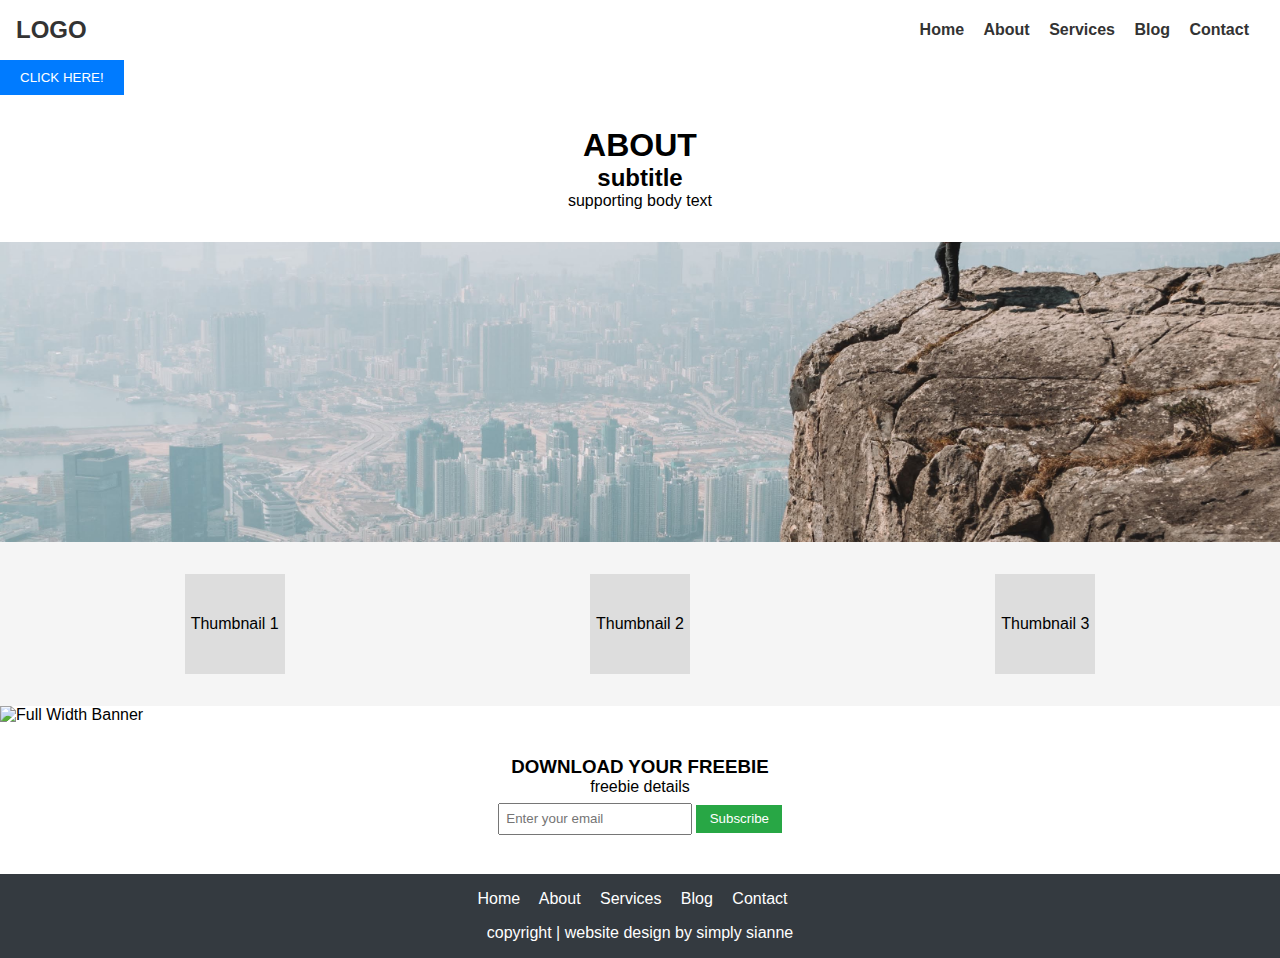
==== Page/About.html @ 76bc0098 "Page" ====
<!DOCTYPE html>
<html lang="en">
<head>
<meta charset="UTF-8">
<meta name="viewport" content="width=device-width, initial-scale=1.0">
<title>Website Title</title>
<link rel="stylesheet" href="/styles.css">
<link rel="shortcut icon" href="/favicon-32x32.png" type="image/png"> 
</head>
<body>

<header class="hero-section">
  <nav class="navigation-menu">
    <a href="#" class="logo">LOGO</a>
    <div class="nav-links">
      <a href="#">Home</a>
      <a href="#">About</a>
      <a href="#">Services</a>
      <a href="#">Blog</a>
      <a href="#">Contact</a>
    </div>
  </nav>
  <button class="call-to-action-button">CLICK HERE!</button>
</header>

<main>
  <section class="headline-section">
    <h1>ABOUT</h1>
    <h2>subtitle</h2>
    <p>supporting body text</p>
  </section>

  <section class="parallax-image">
    <!-- Background image is applied via CSS -->
  </section>

  <section class="thumbnails">
    <div class="hover-effect" id="hover-effect-1">Thumbnail 1</div>
    <div class="hover-effect" id="hover-effect-2">Thumbnail 2</div>
    <div class="hover-effect" id="hover-effect-3">Thumbnail 3</div>
  </section>

  <section class="banner">
    <img src="Banner/full-width-image.jpg" alt="Full Width Banner">
  </section>

  <section class="lead-magnet">
    <h3>DOWNLOAD YOUR FREEBIE</h3>
    <p>freebie details</p>
    <form action="#" method="post">
      <input type="email" placeholder="Enter your email">
      <input type="submit" value="Subscribe">
    </form>
  </section>

  <section class="slider-carousel">
    <!-- Slider or carousel goes here -->
  </section>
</main>

<footer class="footer-area">
  <div class="footer-menu">
    <a href="#">Home</a>
    <a href="#">About</a>
    <a href="#">Services</a>
    <a href="#">Blog</a>
    <a href="#">Contact</a>
  </div>
  <p>copyright | website design by simply sianne</p>
</footer>

</body>
</html>
---- styles.css ----
/* Basic Reset */
* {
    margin: 0;
    padding: 0;
    box-sizing: border-box;
  }
  
  body {
    font-family: 'Segoe UI', Tahoma, Verdana, sans-serif
  }
  
  .navigation-menu {
    display: flex;
    justify-content: space-between;
    align-items: center;
    padding: 1em;
  }
  
  .navigation-menu .logo {
    font-size: 1.5em;
    font-weight: bold;
    color: #333;
    text-decoration: none;
  }
  
  .nav-links a {
    margin-right: 15px;
    text-decoration: none;
    color: #333;
    font-weight: bold;
  }
  
  .call-to-action-button {
    padding: 10px 20px;
    background: #007bff;
    color: white;
    border: none;
    cursor: pointer;
  }
  
  /* Main content */
  .headline-section {
    text-align: center;
    padding: 2em;
    background: white;
  }
  
  .parallax-image {
    background: url('/Banner/parallax-image.jpg') no-repeat center center fixed;
    height: 300px;
    background-size: cover;
  }
  
  .thumbnails {
    display: flex;
    justify-content: space-around;
    padding: 2em;
    background: #f5f5f5;
  }
  
  .hover-effect {
    width: 100px;
    height: 100px;
    background: #ddd;
    display: flex;
    align-items: center;
    justify-content: center;
    transition: transform 0.3s ease-in-out;
  }
  
  .hover-effect:hover {
    transform: scale(1.1);
  }
  
  .banner img {
    width: 100%;
    display: block;
  }
  
  .lead-magnet {
    text-align: center;
    padding: 2em;
    background: white;
  }
  
  .lead-magnet input[type='email'] {
    padding: 0.5em;
    margin: 0.5em 0;
  }
  
  .lead-magnet input[type='submit'] {
    padding: 0.5em 1em;
    background: #28a745;
    color: white;
    border: none;
    cursor: pointer;
  }
  
  /* Footer */
  .footer-area {
    background: #343a40;
    color: white;
    text-align: center;
    padding: 1em;
  }
  
  .footer-menu {
    padding-bottom: 1em;
  }
  
  .footer-menu a {
    color: white;
    text-decoration: none;
    margin-right: 15px;
  }
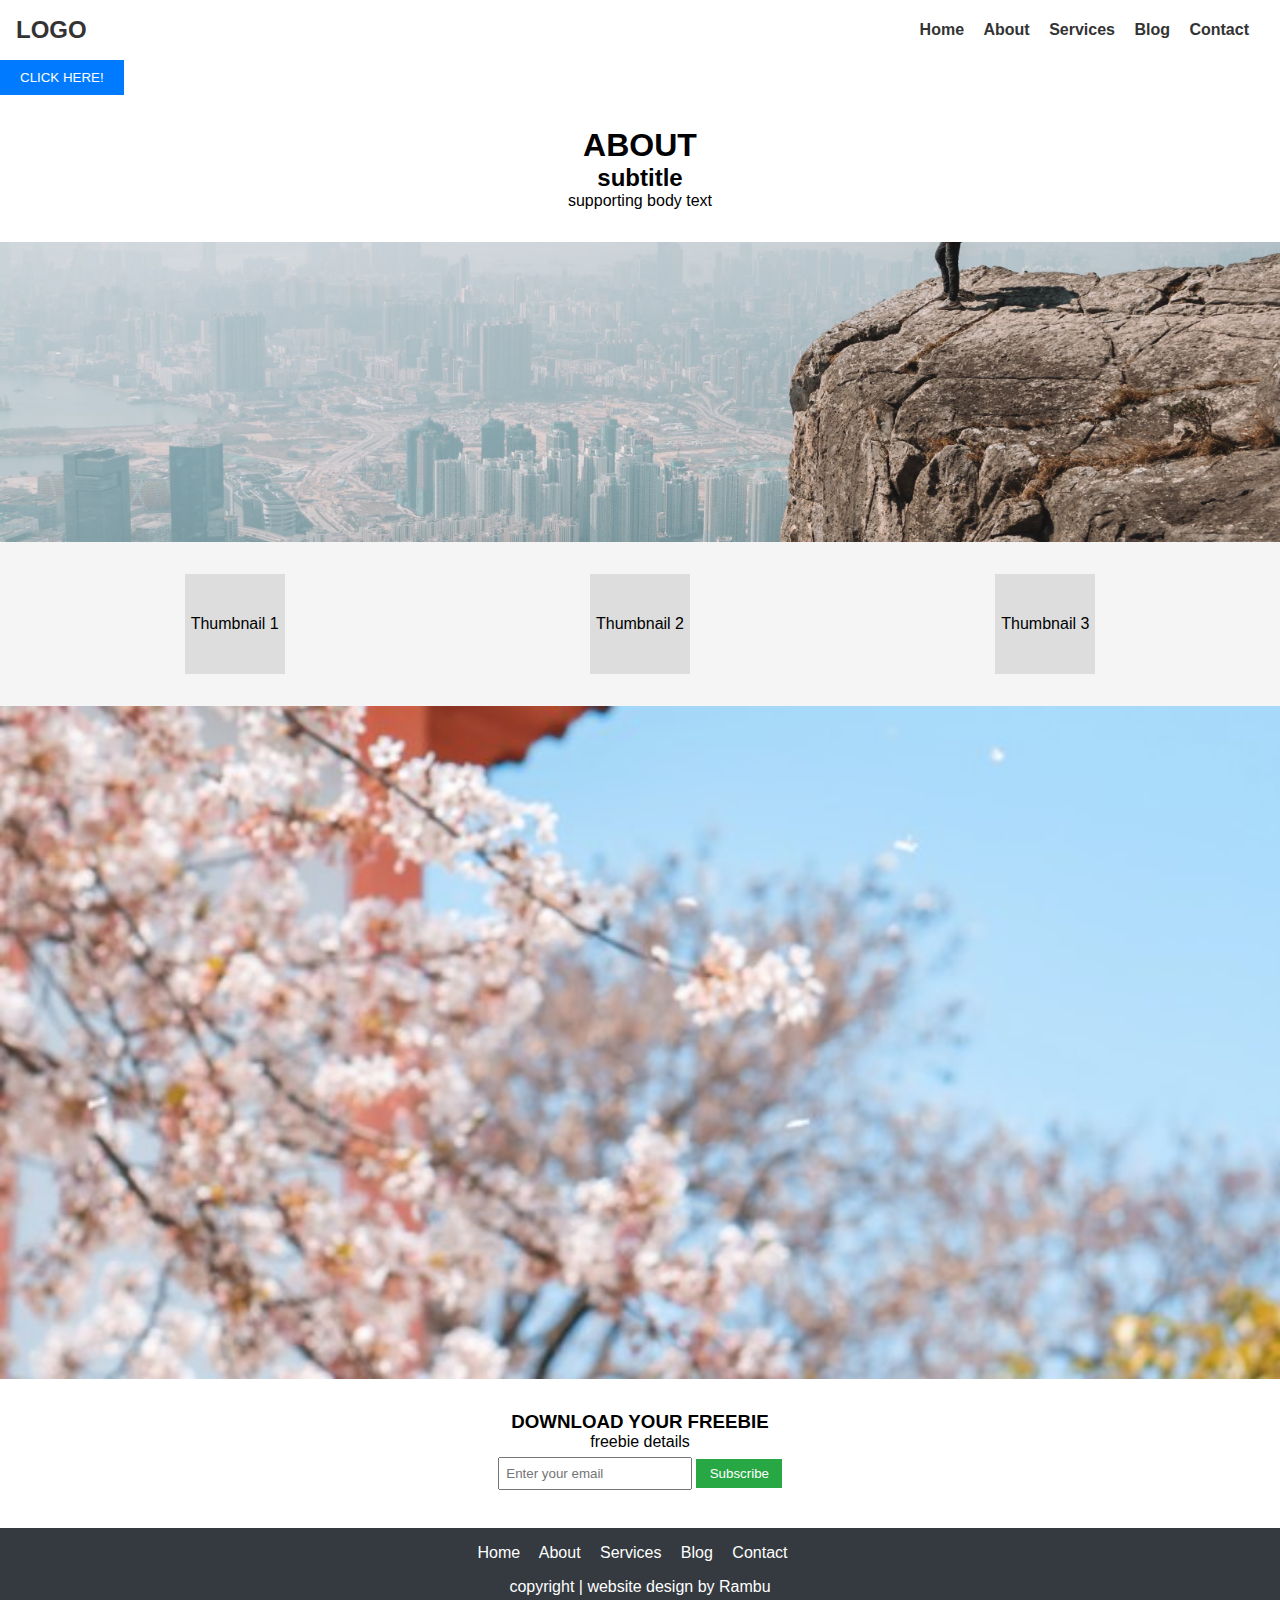
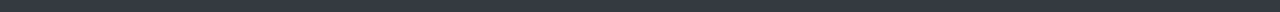
==== commit 0c6f161a: "Page Fix" ====
--- a/Page/About.html
+++ b/Page/About.html
@@ -13,11 +13,11 @@
   <nav class="navigation-menu">
     <a href="#" class="logo">LOGO</a>
     <div class="nav-links">
-      <a href="#">Home</a>
-      <a href="#">About</a>
-      <a href="#">Services</a>
-      <a href="#">Blog</a>
-      <a href="#">Contact</a>
+      <a href="/index.html">Home</a>
+      <a href="/Page/About.html">About</a>
+      <a href="/Page/Service.html">Services</a>
+      <a href="/Page/Blog.html">Blog</a>
+      <a href="/Page/Contact.html">Contact</a>
     </div>
   </nav>
   <button class="call-to-action-button">CLICK HERE!</button>
@@ -41,7 +41,7 @@
   </section>
 
   <section class="banner">
-    <img src="Banner/full-width-image.jpg" alt="Full Width Banner">
+    <img src="/Banner/full-width-image.jpg" alt="Full Width Banner">
   </section>
 
   <section class="lead-magnet">
@@ -60,13 +60,13 @@
 
 <footer class="footer-area">
   <div class="footer-menu">
-    <a href="#">Home</a>
-    <a href="#">About</a>
-    <a href="#">Services</a>
-    <a href="#">Blog</a>
-    <a href="#">Contact</a>
+    <a href="/index.html">Home</a>
+    <a href="/Page/About.html">About</a>
+    <a href="/Page/Service.html">Services</a>
+    <a href="/Page/Blog.html">Blog</a>
+    <a href="/Page/Contact.html">Contact</a>
   </div>
-  <p>copyright | website design by simply sianne</p>
+  <p>copyright | website design by Rambu</p>
 </footer>
 
 </body>
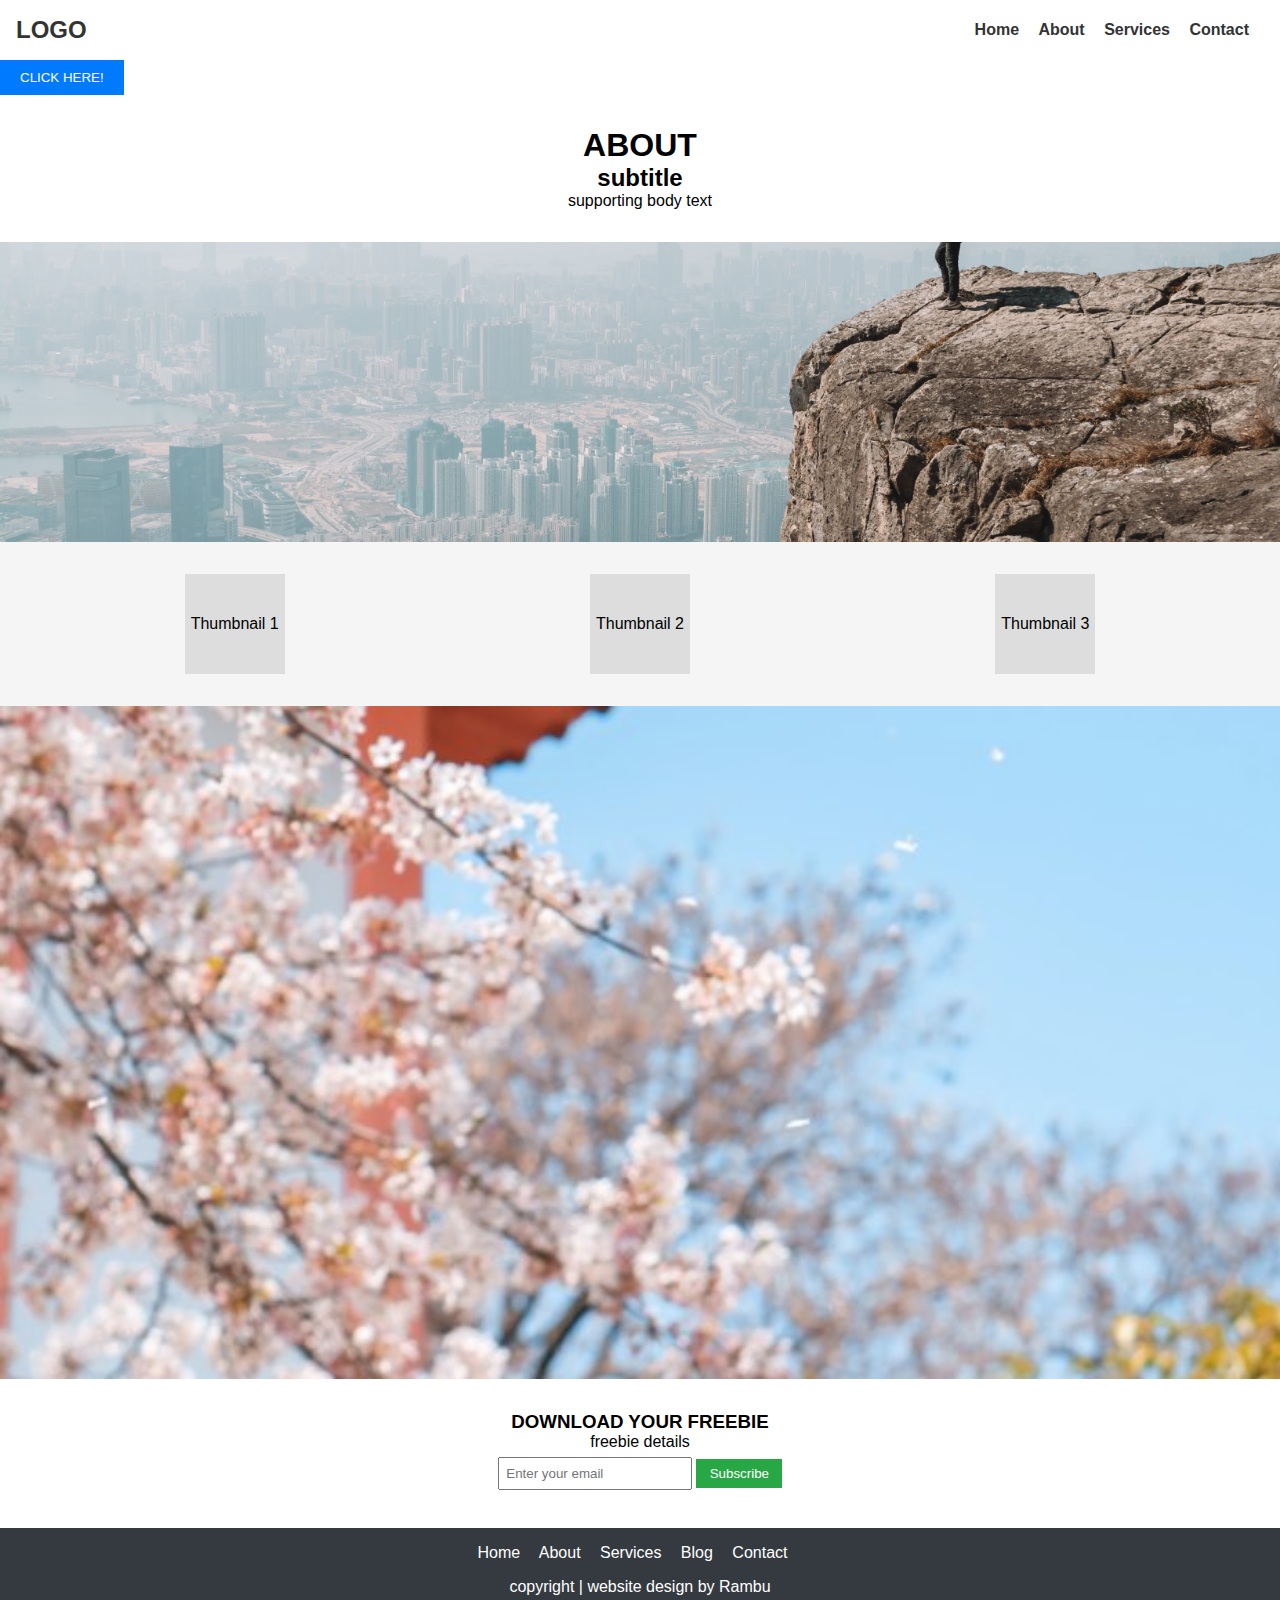
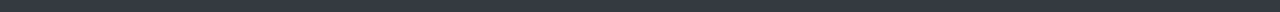
==== commit e5f7c914: "page update" ====
--- a/Page/About.html
+++ b/Page/About.html
@@ -16,7 +16,6 @@
       <a href="/index.html">Home</a>
       <a href="/Page/About.html">About</a>
       <a href="/Page/Service.html">Services</a>
-      <a href="/Page/Blog.html">Blog</a>
       <a href="/Page/Contact.html">Contact</a>
     </div>
   </nav>
